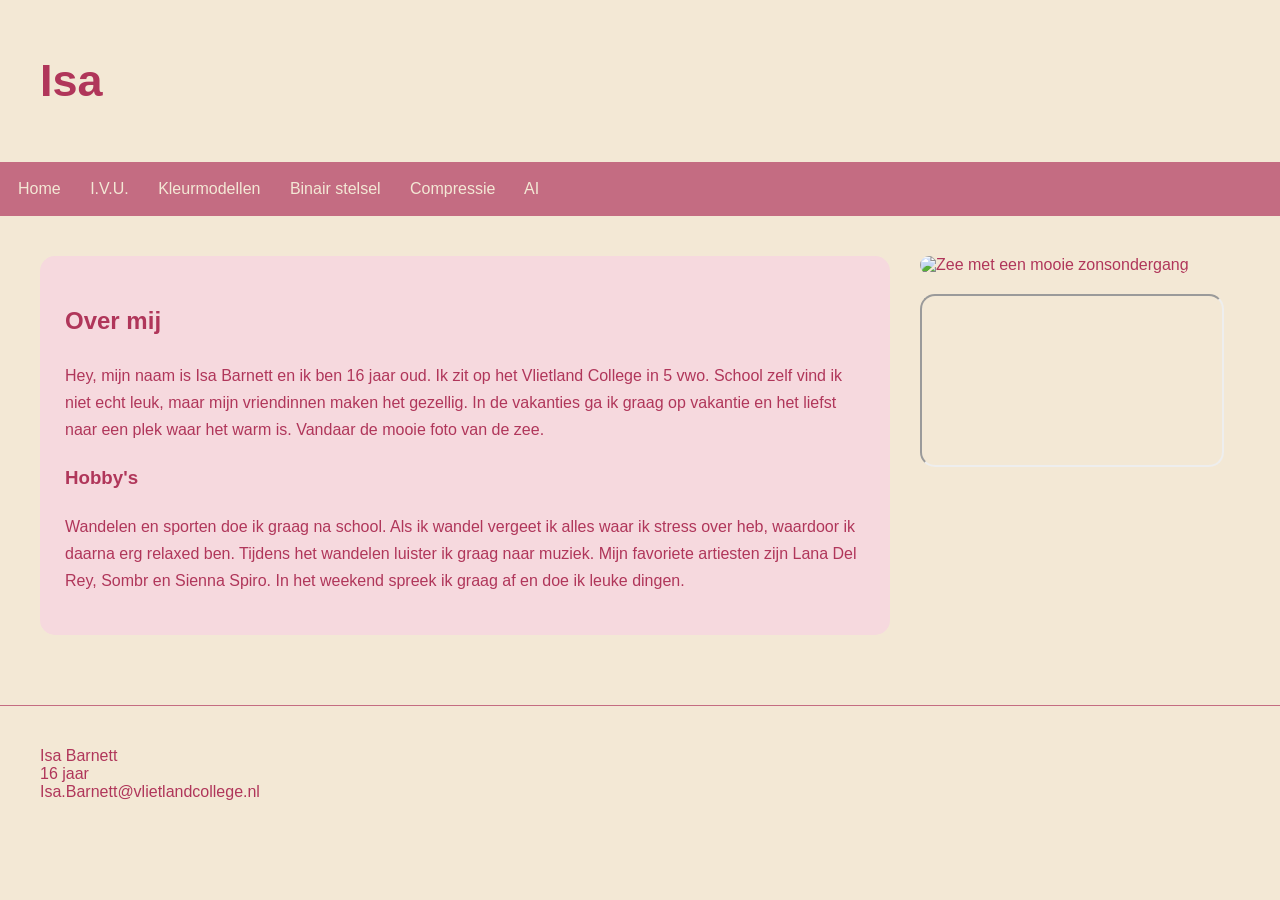
==== index.html @ 1b16ec2f "Update index.html" ====
<!DOCTYPE html>
<html>
<head>
    <title>Isa Barnett</title>

    <style>
        body {
            margin: 0;
            font-family: Arial, sans-serif;
            background-color: #F3E8D5;
            color: #B0365A;
        }

        header { padding: 25px 40px; }
        h1 { font-size: 45px; }

        nav {
            background-color: #C46C82;
            padding: 18px;
        }

        nav a {
            color: #F3E8D5;
            text-decoration: none;
            margin-right: 25px;
        }

        main {
            display: flex;
            align-items: flex-start;
            gap: 30px;
            padding: 40px;
        }

        .tekst {
            background-color: #F6D9DE;
            padding: 25px;
            border-radius: 15px;
            max-width: 800px;
            flex: 1;
            line-height: 1.7;
        }

        .foto {
            width: 300px;
            border-radius: 15px;
        }

        .rechterkant {
            width: 300px;
            flex-shrink: 0;
        }

        .video {
            width: 300px;
            height: 169px;
            margin-top: 20px;
            border-radius: 15px;
        }

        footer {
            border-top: 1px solid #C46C82;
            padding: 25px 40px;
            margin-top: 30px;
        }
    </style>
</head>

<body>

<header>
    <h1>Isa</h1>
</header>

<nav>
    <a href="index.html">Home</a>
    <a href="i.v.u..html">I.V.U.</a>
    <a href="kleurmodellen.html">Kleurmodellen</a>
    <a href="binairstelsel.html">Binair stelsel</a>
    <a href="compressie.html">Compressie</a>
    <a href="ai.html">AI</a>
</nav>

<main>
    <div class="tekst">
        <h2>Over mij</h2>

        <p>
            Hey, mijn naam is Isa Barnett en ik ben 16 jaar oud.
            Ik zit op het Vlietland College in 5 vwo. School zelf
            vind ik niet echt leuk, maar mijn vriendinnen maken het gezellig.
            In de vakanties ga ik graag op vakantie en het liefst naar
            een plek waar het warm is. Vandaar de mooie foto van de zee.
        </p>

        <h3>Hobby's</h3>

        <p>
            Wandelen en sporten doe ik graag na school.
            Als ik wandel vergeet ik alles waar ik stress over heb,
            waardoor ik daarna erg relaxed ben. Tijdens het wandelen luister
            ik graag naar muziek. Mijn favoriete artiesten zijn Lana Del Rey,
            Sombr en Sienna Spiro.
            In het weekend spreek ik graag af en doe ik leuke dingen.
        </p>
    </div>

    <div class="rechterkant">
        <img class="foto"
             src="https://m.media-amazon.com/images/I/61j-wKfL04L._AC_UF350,350_QL80_.jpg"
             alt="Zee met een mooie zonsondergang">

        <iframe class="video"
                src="https://www.youtube.com/embed/NeRkk_C664Q"
                title="YouTube-video"
                allowfullscreen>
        </iframe>
    </div>
</main>

<footer>
    <p>
        Isa Barnett<br>
        16 jaar<br>
        Isa.Barnett@vlietlandcollege.nl
    </p>
</footer>

</body>
</html>
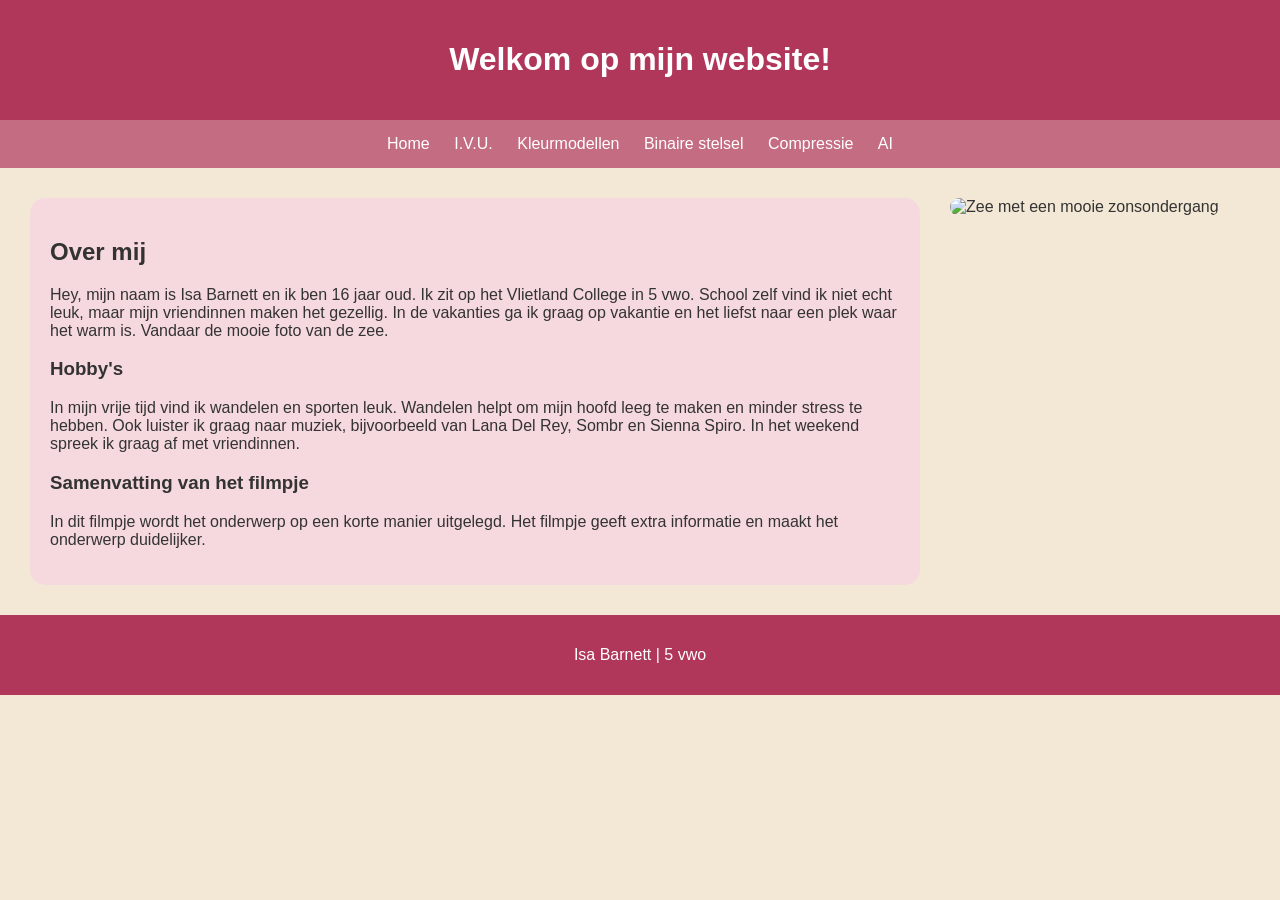
==== commit 741f5628: "Update index.html" ====
--- a/index.html
+++ b/index.html
@@ -1,44 +1,53 @@
 <!DOCTYPE html>
-<html>
+<html lang="nl">
 <head>
+    <meta charset="UTF-8">
     <title>Isa Barnett</title>
 
     <style>
         body {
+            background-color: #F3E8D5;
+            font-family: Arial, sans-serif;
             margin: 0;
-            font-family: Arial, sans-serif;
-            background-color: #F3E8D5;
-            color: #B0365A;
+            color: #333;
         }
 
-        header { padding: 25px 40px; }
-        h1 { font-size: 45px; }
+        header {
+            background-color: #B0365A;
+            color: white;
+            text-align: center;
+            padding: 20px;
+        }
 
         nav {
             background-color: #C46C82;
-            padding: 18px;
+            padding: 15px;
+            text-align: center;
         }
 
         nav a {
-            color: #F3E8D5;
+            color: white;
             text-decoration: none;
-            margin-right: 25px;
+            margin: 10px;
         }
 
         main {
             display: flex;
+            gap: 30px;
+            padding: 30px;
             align-items: flex-start;
-            gap: 30px;
-            padding: 40px;
         }
 
         .tekst {
             background-color: #F6D9DE;
-            padding: 25px;
+            padding: 20px;
             border-radius: 15px;
-            max-width: 800px;
             flex: 1;
-            line-height: 1.7;
+        }
+
+        .rechterkant {
+            width: 300px;
+            flex-shrink: 0;
         }
 
         .foto {
@@ -46,85 +55,86 @@
             border-radius: 15px;
         }
 
-        .rechterkant {
-            width: 300px;
-            flex-shrink: 0;
-        }
-
         .video {
             width: 300px;
             height: 169px;
             margin-top: 20px;
+            border: none;
             border-radius: 15px;
         }
 
         footer {
-            border-top: 1px solid #C46C82;
-            padding: 25px 40px;
-            margin-top: 30px;
+            background-color: #B0365A;
+            color: white;
+            text-align: center;
+            padding: 15px;
         }
     </style>
 </head>
 
 <body>
 
-<header>
-    <h1>Isa</h1>
-</header>
+    <header>
+        <h1>Welkom op mijn website!</h1>
+    </header>
 
-<nav>
-    <a href="index.html">Home</a>
-    <a href="i.v.u..html">I.V.U.</a>
-    <a href="kleurmodellen.html">Kleurmodellen</a>
-    <a href="binairstelsel.html">Binair stelsel</a>
-    <a href="compressie.html">Compressie</a>
-    <a href="ai.html">AI</a>
-</nav>
+    <nav>
+        <a href="index.html">Home</a>
+        <a href="i.v.u..html">I.V.U.</a>
+        <a href="kleurmodellen.html">Kleurmodellen</a>
+        <a href="binairstelsel.html">Binaire stelsel</a>
+        <a href="compressie.html">Compressie</a>
+        <a href="ai.html">AI</a>
+    </nav>
 
-<main>
-    <div class="tekst">
-        <h2>Over mij</h2>
+    <main>
+        <div class="tekst">
+            <h2>Over mij</h2>
 
-        <p>
-            Hey, mijn naam is Isa Barnett en ik ben 16 jaar oud.
-            Ik zit op het Vlietland College in 5 vwo. School zelf
-            vind ik niet echt leuk, maar mijn vriendinnen maken het gezellig.
-            In de vakanties ga ik graag op vakantie en het liefst naar
-            een plek waar het warm is. Vandaar de mooie foto van de zee.
-        </p>
+            <p>
+                Hey, mijn naam is Isa Barnett en ik ben 16 jaar oud.
+                Ik zit op het Vlietland College in 5 vwo.
+                School zelf vind ik niet echt leuk, maar mijn vriendinnen
+                maken het gezellig. In de vakanties ga ik graag op vakantie
+                en het liefst naar een plek waar het warm is. Vandaar de
+                mooie foto van de zee.
+            </p>
 
-        <h3>Hobby's</h3>
+            <h3>Hobby's</h3>
 
-        <p>
-            Wandelen en sporten doe ik graag na school.
-            Als ik wandel vergeet ik alles waar ik stress over heb,
-            waardoor ik daarna erg relaxed ben. Tijdens het wandelen luister
-            ik graag naar muziek. Mijn favoriete artiesten zijn Lana Del Rey,
-            Sombr en Sienna Spiro.
-            In het weekend spreek ik graag af en doe ik leuke dingen.
-        </p>
-    </div>
+            <p>
+                In mijn vrije tijd vind ik wandelen en sporten leuk.
+                Wandelen helpt om mijn hoofd leeg te maken en minder stress
+                te hebben. Ook luister ik graag naar muziek, bijvoorbeeld
+                van Lana Del Rey, Sombr en Sienna Spiro. In het weekend
+                spreek ik graag af met vriendinnen.
+            </p>
 
-    <div class="rechterkant">
-        <img class="foto"
-             src="https://m.media-amazon.com/images/I/61j-wKfL04L._AC_UF350,350_QL80_.jpg"
-             alt="Zee met een mooie zonsondergang">
+            <h3>Samenvatting van het filmpje</h3>
 
-        <iframe class="video"
-                src="https://www.youtube.com/embed/NeRkk_C664Q"
-                title="YouTube-video"
-                allowfullscreen>
-        </iframe>
-    </div>
-</main>
+            <p>
+                In dit filmpje wordt het onderwerp op een korte manier
+                uitgelegd. Het filmpje geeft extra informatie en maakt
+                het onderwerp duidelijker.
+            </p>
+        </div>
 
-<footer>
-    <p>
-        Isa Barnett<br>
-        16 jaar<br>
-        Isa.Barnett@vlietlandcollege.nl
-    </p>
-</footer>
+        <div class="rechterkant">
+            <img class="foto"
+                 src="https://m.media-amazon.com/images/I/61j-wKfL04L._AC_UF350,350_QL80_.jpg"
+                 alt="Zee met een mooie zonsondergang">
+
+            <iframe class="video"
+                    src="https://www.youtube.com/embed/NeRkk_C664Q"
+                    title="YouTube-video"
+                    allowfullscreen>
+            </iframe>
+        </div>
+    </main>
+
+    <footer>
+        <p>Isa Barnett | 5 vwo</p>
+    </footer>
 
 </body>
 </html>
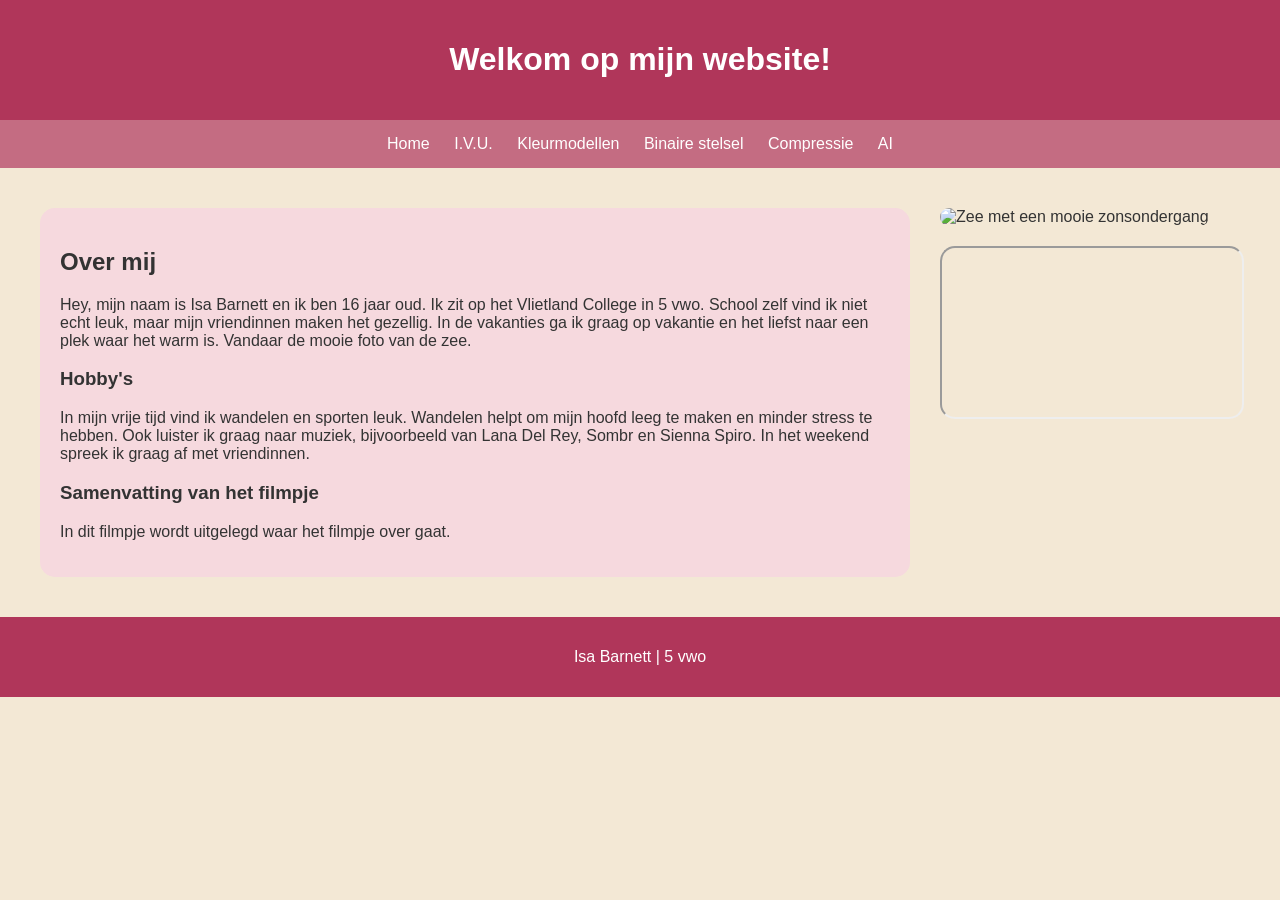
==== commit 61191533: "Update index.html" ====
--- a/index.html
+++ b/index.html
@@ -3,7 +3,6 @@
 <head>
     <meta charset="UTF-8">
     <title>Isa Barnett</title>
-
     <style>
         body {
             background-color: #F3E8D5;
@@ -33,9 +32,9 @@
 
         main {
             display: flex;
+            align-items: flex-start;
             gap: 30px;
-            padding: 30px;
-            align-items: flex-start;
+            padding: 40px;
         }
 
         .tekst {
@@ -59,7 +58,6 @@
             width: 300px;
             height: 169px;
             margin-top: 20px;
-            border: none;
             border-radius: 15px;
         }
 
@@ -74,67 +72,65 @@
 
 <body>
 
-    <header>
-        <h1>Welkom op mijn website!</h1>
-    </header>
+<header>
+    <h1>Welkom op mijn website!</h1>
+</header>
 
-    <nav>
-        <a href="index.html">Home</a>
-        <a href="i.v.u..html">I.V.U.</a>
-        <a href="kleurmodellen.html">Kleurmodellen</a>
-        <a href="binairstelsel.html">Binaire stelsel</a>
-        <a href="compressie.html">Compressie</a>
-        <a href="ai.html">AI</a>
-    </nav>
+<nav>
+    <a href="index.html">Home</a>
+    <a href="i.v.u..html">I.V.U.</a>
+    <a href="kleurmodellen.html">Kleurmodellen</a>
+    <a href="binairstelsel.html">Binaire stelsel</a>
+    <a href="compressie.html">Compressie</a>
+    <a href="ai.html">AI</a>
+</nav>
 
-    <main>
-        <div class="tekst">
-            <h2>Over mij</h2>
+<main>
+    <div class="tekst">
+        <h2>Over mij</h2>
 
-            <p>
-                Hey, mijn naam is Isa Barnett en ik ben 16 jaar oud.
-                Ik zit op het Vlietland College in 5 vwo.
-                School zelf vind ik niet echt leuk, maar mijn vriendinnen
-                maken het gezellig. In de vakanties ga ik graag op vakantie
-                en het liefst naar een plek waar het warm is. Vandaar de
-                mooie foto van de zee.
-            </p>
+        <p>
+            Hey, mijn naam is Isa Barnett en ik ben 16 jaar oud.
+            Ik zit op het Vlietland College in 5 vwo.
+            School zelf vind ik niet echt leuk, maar mijn vriendinnen
+            maken het gezellig. In de vakanties ga ik graag op vakantie
+            en het liefst naar een plek waar het warm is. Vandaar de
+            mooie foto van de zee.
+        </p>
 
-            <h3>Hobby's</h3>
+        <h3>Hobby's</h3>
 
-            <p>
-                In mijn vrije tijd vind ik wandelen en sporten leuk.
-                Wandelen helpt om mijn hoofd leeg te maken en minder stress
-                te hebben. Ook luister ik graag naar muziek, bijvoorbeeld
-                van Lana Del Rey, Sombr en Sienna Spiro. In het weekend
-                spreek ik graag af met vriendinnen.
-            </p>
+        <p>
+            In mijn vrije tijd vind ik wandelen en sporten leuk.
+            Wandelen helpt om mijn hoofd leeg te maken en minder stress
+            te hebben. Ook luister ik graag naar muziek, bijvoorbeeld
+            van Lana Del Rey, Sombr en Sienna Spiro. In het weekend
+            spreek ik graag af met vriendinnen.
+        </p>
 
-            <h3>Samenvatting van het filmpje</h3>
+        <h3>Samenvatting van het filmpje</h3>
 
-            <p>
-                In dit filmpje wordt het onderwerp op een korte manier
-                uitgelegd. Het filmpje geeft extra informatie en maakt
-                het onderwerp duidelijker.
-            </p>
-        </div>
+        <p>
+            In dit filmpje wordt uitgelegd waar het filmpje over gaat.
+        </p>
+    </div>
 
-        <div class="rechterkant">
-            <img class="foto"
-                 src="https://m.media-amazon.com/images/I/61j-wKfL04L._AC_UF350,350_QL80_.jpg"
-                 alt="Zee met een mooie zonsondergang">
+    <div class="rechterkant">
+        <img class="foto"
+             src="https://m.media-amazon.com/images/I/61j-wKfL04L._AC_UF350,350_QL80_.jpg"
+             alt="Zee met een mooie zonsondergang">
 
-            <iframe class="video"
-                    src="https://www.youtube.com/embed/NeRkk_C664Q"
-                    title="YouTube-video"
-                    allowfullscreen>
-            </iframe>
-        </div>
-    </main>
+        <iframe class="video"
+                src="https://www.youtube.com/embed/NeRkk_C664Q"
+                title="YouTube-video"
+                allowfullscreen>
+        </iframe>
+    </div>
+</main>
 
-    <footer>
-        <p>Isa Barnett | 5 vwo</p>
-    </footer>
+<footer>
+    <p>Isa Barnett | 5 vwo</p>
+</footer>
 
 </body>
 </html>
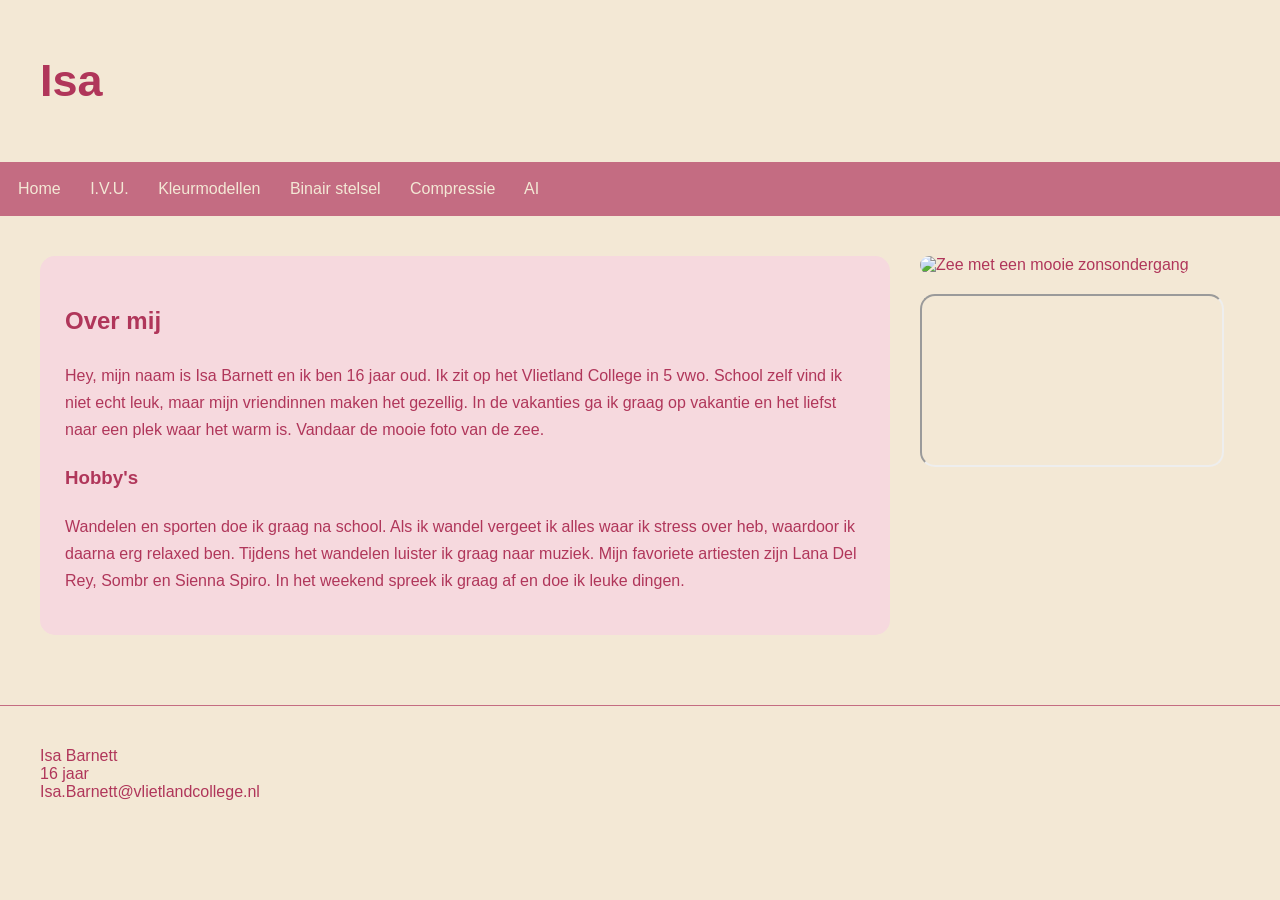
==== commit 697b972e: "Update index.html" ====
--- a/index.html
+++ b/index.html
@@ -1,33 +1,28 @@
 <!DOCTYPE html>
-<html lang="nl">
+<html>
 <head>
-    <meta charset="UTF-8">
     <title>Isa Barnett</title>
+
     <style>
         body {
+            margin: 0;
+            font-family: Arial, sans-serif;
             background-color: #F3E8D5;
-            font-family: Arial, sans-serif;
-            margin: 0;
-            color: #333;
+            color: #B0365A;
         }
 
-        header {
-            background-color: #B0365A;
-            color: white;
-            text-align: center;
-            padding: 20px;
-        }
+        header { padding: 25px 40px; }
+        h1 { font-size: 45px; }
 
         nav {
             background-color: #C46C82;
-            padding: 15px;
-            text-align: center;
+            padding: 18px;
         }
 
         nav a {
-            color: white;
+            color: #F3E8D5;
             text-decoration: none;
-            margin: 10px;
+            margin-right: 25px;
         }
 
         main {
@@ -39,19 +34,21 @@
 
         .tekst {
             background-color: #F6D9DE;
-            padding: 20px;
+            padding: 25px;
             border-radius: 15px;
+            max-width: 800px;
             flex: 1;
+            line-height: 1.7;
+        }
+
+        .foto {
+            width: 300px;
+            border-radius: 15px;
         }
 
         .rechterkant {
             width: 300px;
             flex-shrink: 0;
-        }
-
-        .foto {
-            width: 300px;
-            border-radius: 15px;
         }
 
         .video {
@@ -62,10 +59,9 @@
         }
 
         footer {
-            background-color: #B0365A;
-            color: white;
-            text-align: center;
-            padding: 15px;
+            border-top: 1px solid #C46C82;
+            padding: 25px 40px;
+            margin-top: 30px;
         }
     </style>
 </head>
@@ -73,14 +69,14 @@
 <body>
 
 <header>
-    <h1>Welkom op mijn website!</h1>
+    <h1>Isa</h1>
 </header>
 
 <nav>
     <a href="index.html">Home</a>
     <a href="i.v.u..html">I.V.U.</a>
     <a href="kleurmodellen.html">Kleurmodellen</a>
-    <a href="binairstelsel.html">Binaire stelsel</a>
+    <a href="binairstelsel.html">Binair stelsel</a>
     <a href="compressie.html">Compressie</a>
     <a href="ai.html">AI</a>
 </nav>
@@ -91,27 +87,21 @@
 
         <p>
             Hey, mijn naam is Isa Barnett en ik ben 16 jaar oud.
-            Ik zit op het Vlietland College in 5 vwo.
-            School zelf vind ik niet echt leuk, maar mijn vriendinnen
-            maken het gezellig. In de vakanties ga ik graag op vakantie
-            en het liefst naar een plek waar het warm is. Vandaar de
-            mooie foto van de zee.
+            Ik zit op het Vlietland College in 5 vwo. School zelf
+            vind ik niet echt leuk, maar mijn vriendinnen maken het gezellig.
+            In de vakanties ga ik graag op vakantie en het liefst naar
+            een plek waar het warm is. Vandaar de mooie foto van de zee.
         </p>
 
         <h3>Hobby's</h3>
 
         <p>
-            In mijn vrije tijd vind ik wandelen en sporten leuk.
-            Wandelen helpt om mijn hoofd leeg te maken en minder stress
-            te hebben. Ook luister ik graag naar muziek, bijvoorbeeld
-            van Lana Del Rey, Sombr en Sienna Spiro. In het weekend
-            spreek ik graag af met vriendinnen.
-        </p>
-
-        <h3>Samenvatting van het filmpje</h3>
-
-        <p>
-            In dit filmpje wordt uitgelegd waar het filmpje over gaat.
+            Wandelen en sporten doe ik graag na school.
+            Als ik wandel vergeet ik alles waar ik stress over heb,
+            waardoor ik daarna erg relaxed ben. Tijdens het wandelen luister
+            ik graag naar muziek. Mijn favoriete artiesten zijn Lana Del Rey,
+            Sombr en Sienna Spiro.
+            In het weekend spreek ik graag af en doe ik leuke dingen.
         </p>
     </div>
 
@@ -129,7 +119,11 @@
 </main>
 
 <footer>
-    <p>Isa Barnett | 5 vwo</p>
+    <p>
+        Isa Barnett<br>
+        16 jaar<br>
+        Isa.Barnett@vlietlandcollege.nl
+    </p>
 </footer>
 
 </body>
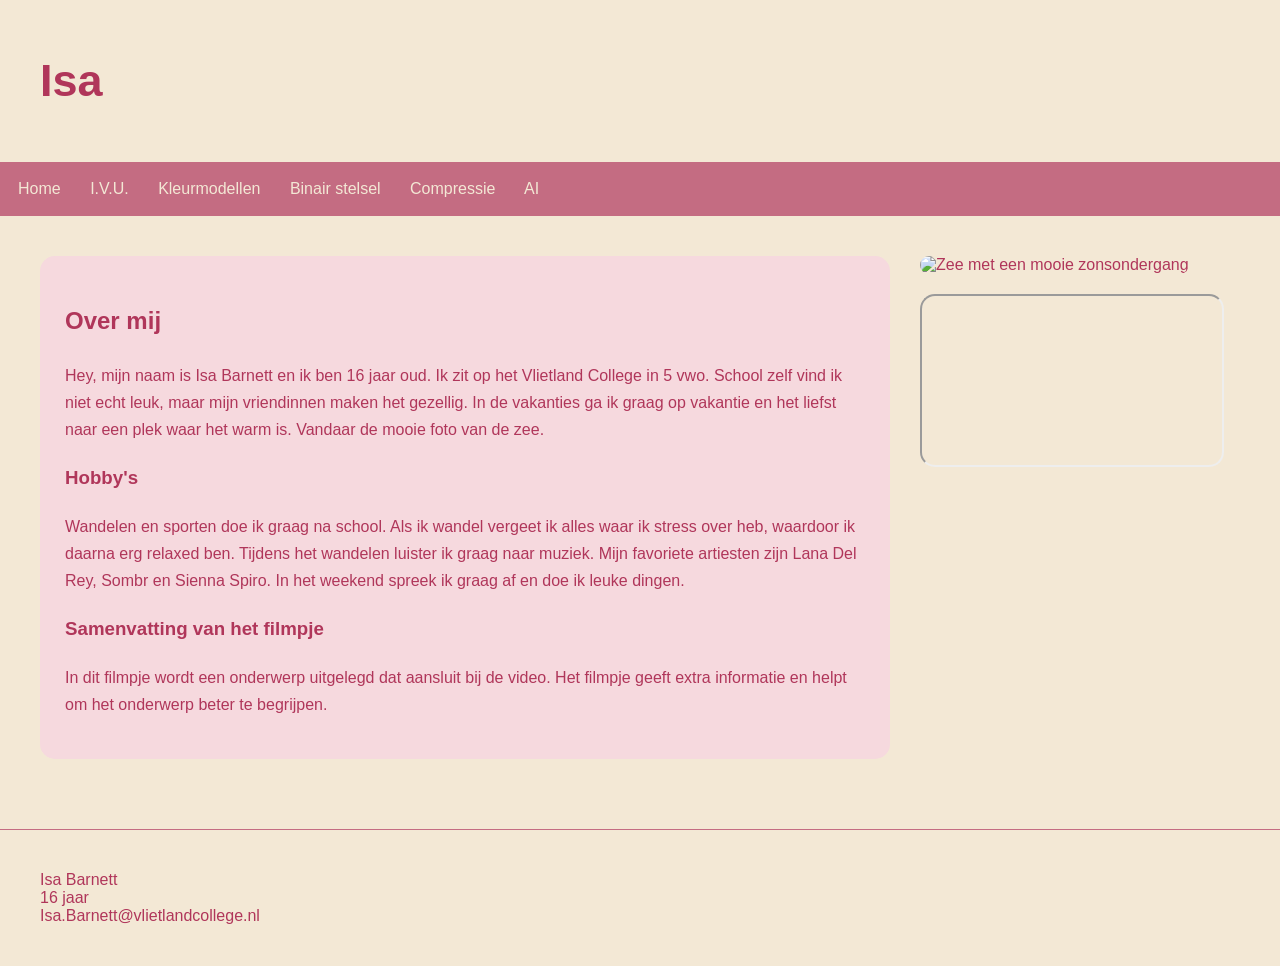
==== commit 351a9aa7: "Update index.html" ====
--- a/index.html
+++ b/index.html
@@ -103,6 +103,14 @@
             Sombr en Sienna Spiro.
             In het weekend spreek ik graag af en doe ik leuke dingen.
         </p>
+
+        <h3>Samenvatting van het filmpje</h3>
+
+        <p>
+            In dit filmpje wordt een onderwerp uitgelegd dat aansluit
+            bij de video. Het filmpje geeft extra informatie en helpt
+            om het onderwerp beter te begrijpen.
+        </p>
     </div>
 
     <div class="rechterkant">
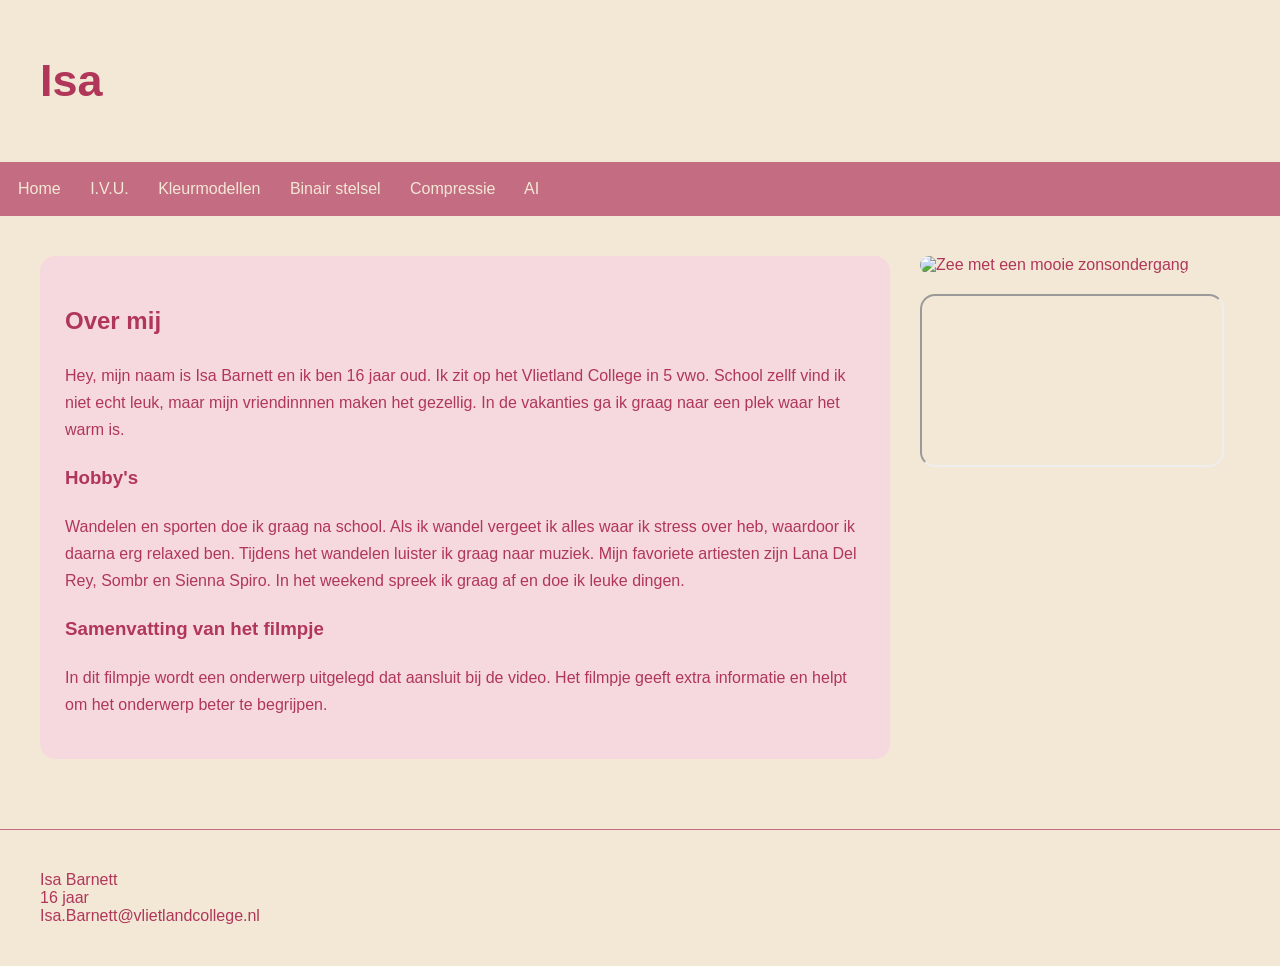
==== commit a31b233c: "Update index.html" ====
--- a/index.html
+++ b/index.html
@@ -86,11 +86,11 @@
         <h2>Over mij</h2>
 
         <p>
-            Hey, mijn naam is Isa Barnett en ik ben 16 jaar oud.
-            Ik zit op het Vlietland College in 5 vwo. School zelf
-            vind ik niet echt leuk, maar mijn vriendinnen maken het gezellig.
-            In de vakanties ga ik graag op vakantie en het liefst naar
-            een plek waar het warm is. Vandaar de mooie foto van de zee.
+            Hey, mijn naam is Isa Barnett
+            en ik ben 16 jaar oud. Ik zit op het Vlietland College in 5 vwo.
+            School zellf vind ik niet echt leuk,
+            maar mijn vriendinnnen maken het gezellig. 
+            In de vakanties ga ik graag naar een plek waar het warm is.
         </p>
 
         <h3>Hobby's</h3>
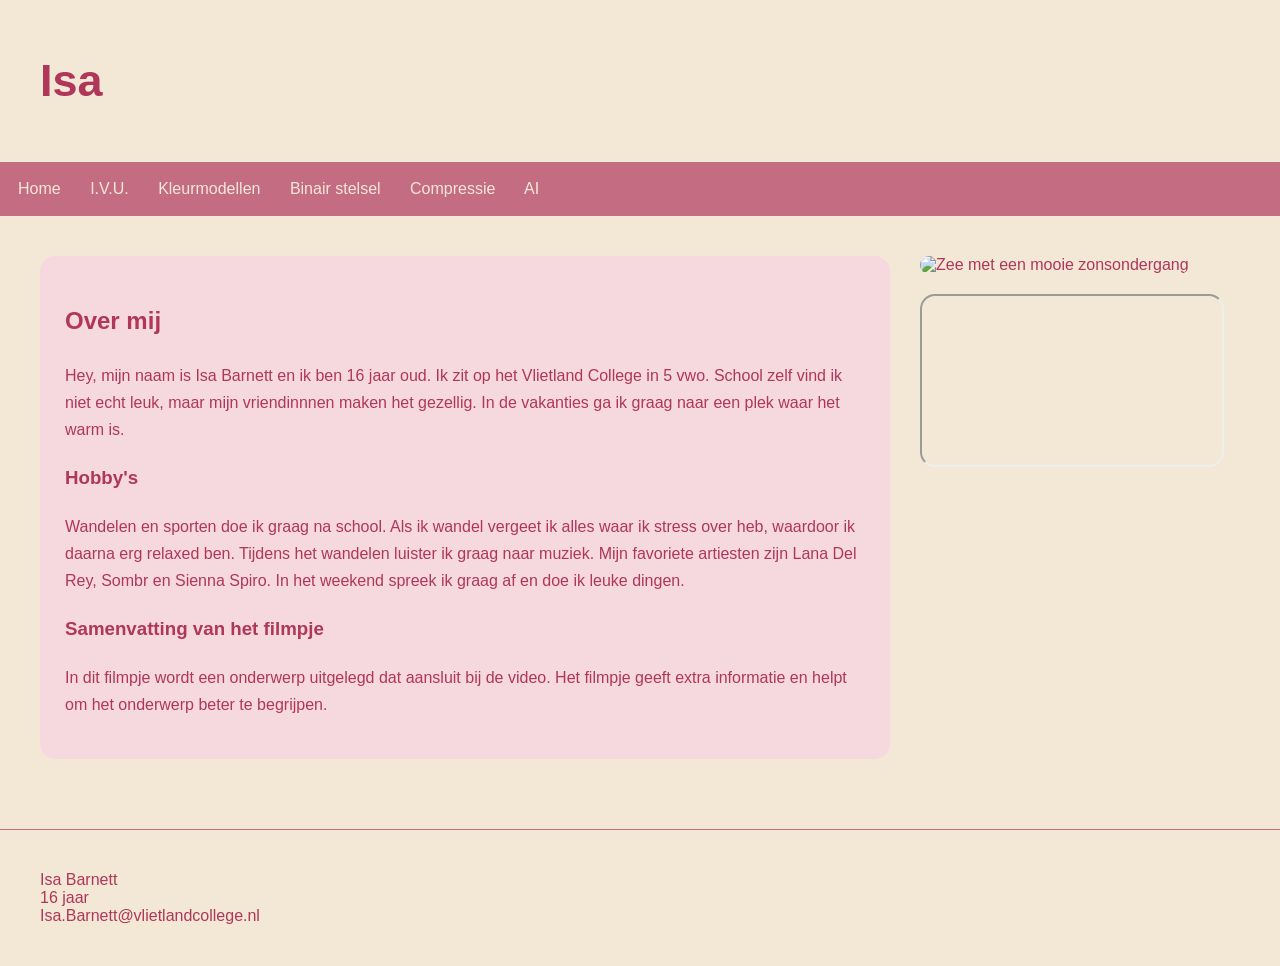
==== commit e1d77eb2: "Update index.html" ====
--- a/index.html
+++ b/index.html
@@ -88,7 +88,7 @@
         <p>
             Hey, mijn naam is Isa Barnett
             en ik ben 16 jaar oud. Ik zit op het Vlietland College in 5 vwo.
-            School zellf vind ik niet echt leuk,
+            School zelf vind ik niet echt leuk,
             maar mijn vriendinnnen maken het gezellig. 
             In de vakanties ga ik graag naar een plek waar het warm is.
         </p>
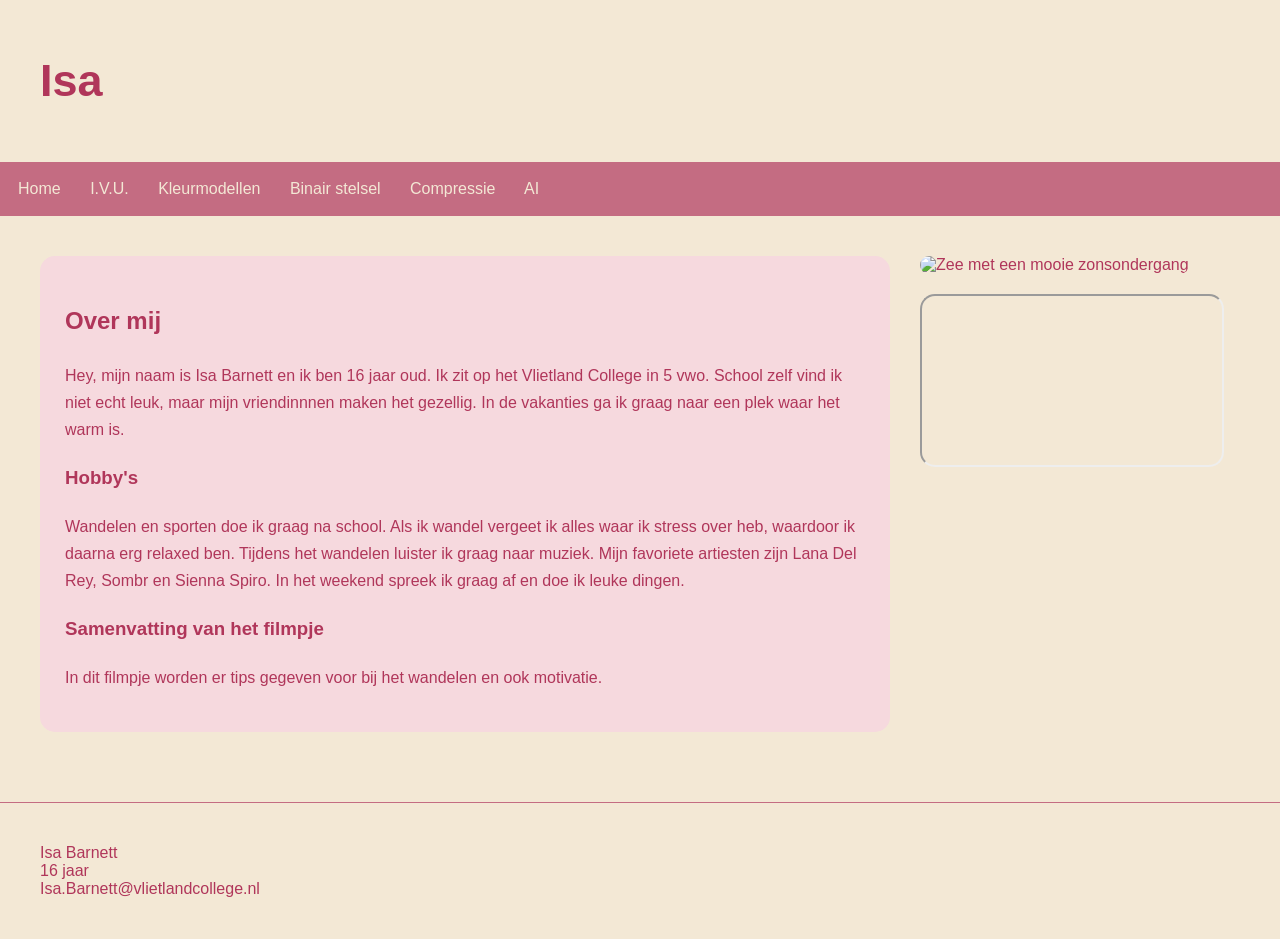
==== commit 71f75ed5: "Update index.html" ====
--- a/index.html
+++ b/index.html
@@ -107,9 +107,7 @@
         <h3>Samenvatting van het filmpje</h3>
 
         <p>
-            In dit filmpje wordt een onderwerp uitgelegd dat aansluit
-            bij de video. Het filmpje geeft extra informatie en helpt
-            om het onderwerp beter te begrijpen.
+            In dit filmpje worden er tips gegeven voor bij het wandelen en ook motivatie.
         </p>
     </div>
 
